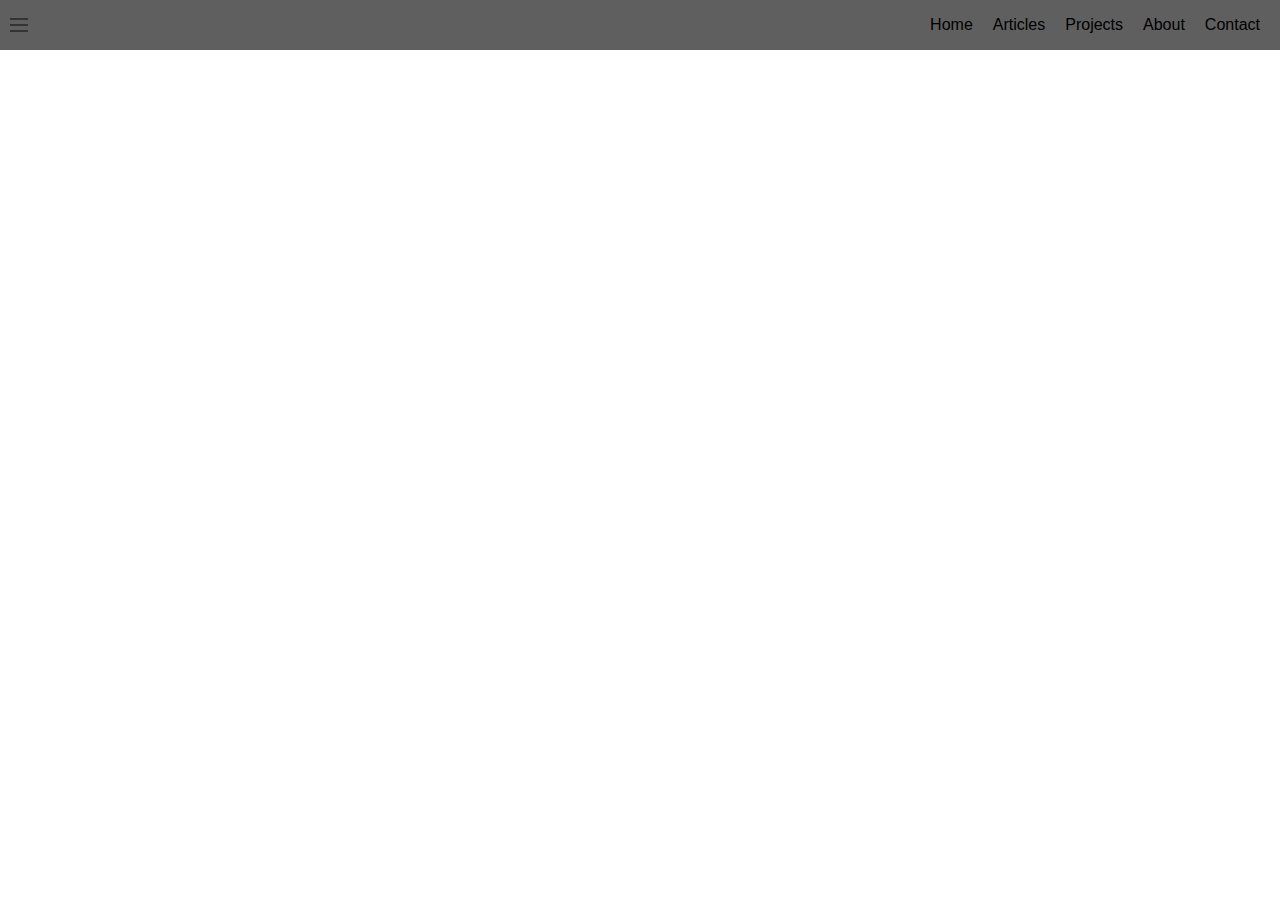
==== index.html @ 3849236d "landing image way too high of a resolution" ====
<!DOCTYPE html>
<html lang="en">
<head>
    <meta charset="UTF-8">
    <meta http-equiv="X-UA-Compatible" content="IE=edge">
    <meta name="viewport" content="width=device-width, initial-scale=1.0">
    <title>Document</title>
    <link rel="stylesheet" href="stylesheet.css">
</head>
<body>
    <header>
        <div class="top-bar">
            <div class="top-bar-icons">
                <div class="top-bar-icons-hamburger-container">
                    <a href="#" class="top-bar-icons-hamburger jc-center ai-center">  
                        <div class="bar"></div>
                        <div class="bar"></div>
                        <div class="bar"></div>
                    </a>
                </div>
            </div>
            <div class="top-bar-links ai-center">
                <a class="top-bar-link-single active" href="#home">Home</a>
                <a class="top-bar-link-single" href="#articles">Articles</a>
                <a class="top-bar-link-single" href="#projects">Projects</a>
                <a class="top-bar-link-single" href="#about">About</a>
                <a class="top-bar-link-single" href="#contact">Contact</a>
            </div>
        </div>
    </header>
    <div class="container">
        <div class="parallax"></div>
        <!-- <div id="About" class="title">
            <h1>Hi.</h1>
        </div> -->
    </div>
</body>
</html>
---- stylesheet.css ----
:root {
    --ff-sans: -apple-system,BlinkMacSystemFont,"Segoe UI","Liberation Sans",sans-serif;
    --top-bar-hieght: 50px;
}

body {
    margin: 0px;
    background-color: rgb(37, 37, 37);
}

.header {
    display: block;
}

.top-bar {
    position: fixed;
    top: 0;
    left:0;
    min-width: auto;
    width: 100%;
    background-color: rgb(95, 95, 95);
    height: var(--top-bar-hieght);
    z-index: 5050;
    box-sizing: border-box;
    display: flex;
    justify-content: space-between;
    padding: 0 10px;
}

.top-bar-icons {
    display: flex;
    justify-content: space-between;
}

.top-bar-icons-hamburger-container {
    display: flex;
    flex-direction: column;
    justify-content: space-evenly;
}

.bar {
    width: 18px;
    height: 2px;
    background-color: #333;
    margin: 4px 0;
    transition: 0.4s;
  }

.top-bar-links {
    display: flex;
    justify-content: space-between;
}

.top-bar-link-single {
    padding: 0 10px;
    color: black;
    font-family: var(--ff-sans);
    border-radius: 1000px;
}

.top-bar-link-single:hover{
    background-color: rgb(138, 138, 138);
}

.top-bar-icons-hamburger:hover > * {
    background-color: rgb(138, 138, 138);
}

.container {
    position: relative;
    width: 100%;
    top: var(--top-bar-hieght);
    left: 0px;
    margin: 0;
}

html {
    background: url(./assets/pfo.png);
    background-size: cover;
    --webkit-background-size: cover;
}

a:link {
    text-decoration: none;
}

.ps-relative {
    position: relative !important;
}

.jc-center {
    justify-content: center !important;
}

.ai-center {
    align-items: center !important;
}
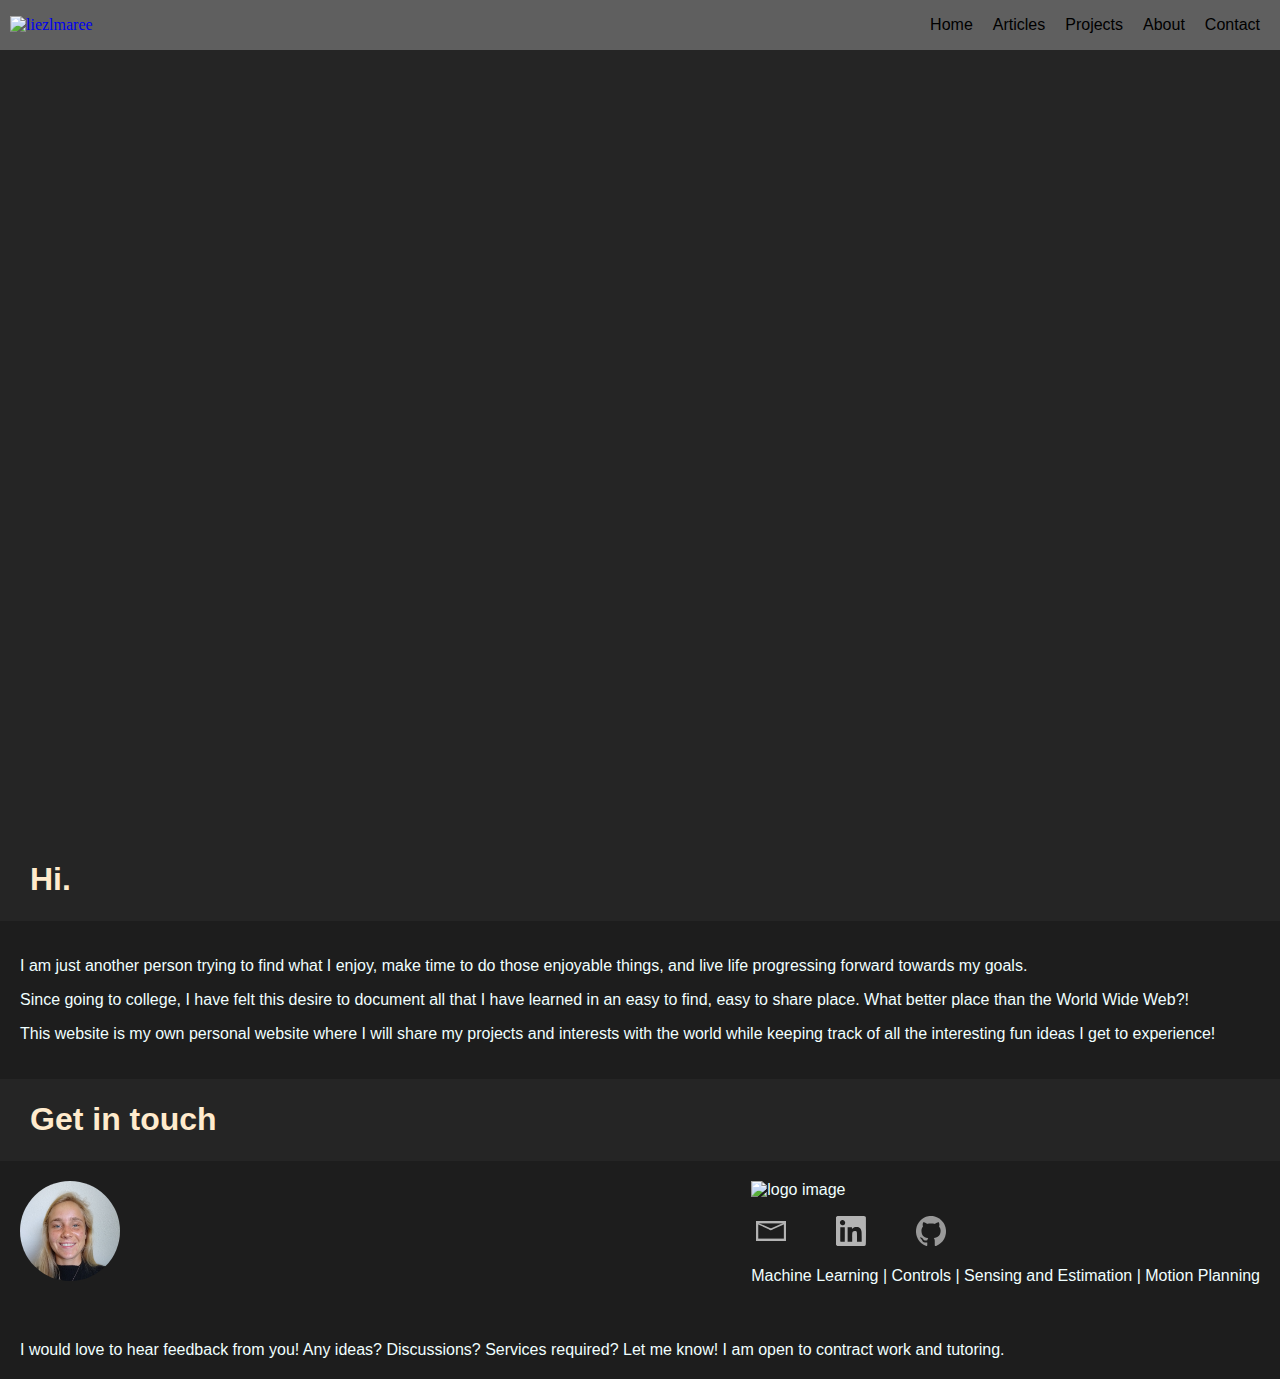
==== commit 664f8814: "added contact section, working on dynamic page content" ====
--- a/index.html
+++ b/index.html
@@ -6,23 +6,29 @@
     <meta name="viewport" content="width=device-width, initial-scale=1.0">
     <title>Document</title>
     <link rel="stylesheet" href="stylesheet.css">
+    <link rel="icon" href="./assets/lm.png">
 </head>
 <body>
     <header>
         <div class="top-bar">
             <div class="top-bar-icons">
-                <div class="top-bar-icons-hamburger-container">
+                <div class="vc-flexbox">
                     <a href="#" class="top-bar-icons-hamburger jc-center ai-center">  
                         <div class="bar"></div>
                         <div class="bar"></div>
                         <div class="bar"></div>
                     </a>
                 </div>
+                <div class="vc-flexbox">
+                    <a href="#" class="top-bar-icons-logo">
+                        <img class="logo" src="assets/liezlmaree.png" alt="liezlmaree">
+                    </a>
+                </div>
             </div>
             <div class="top-bar-links ai-center">
-                <a class="top-bar-link-single active" href="#home">Home</a>
+                <a class="top-bar-link-single active" href="index.html">Home</a>
                 <a class="top-bar-link-single" href="#articles">Articles</a>
-                <a class="top-bar-link-single" href="#projects">Projects</a>
+                <a class="top-bar-link-single" href="projects.html">Projects</a>
                 <a class="top-bar-link-single" href="#about">About</a>
                 <a class="top-bar-link-single" href="#contact">Contact</a>
             </div>
@@ -30,9 +36,46 @@
     </header>
     <div class="container">
         <div class="parallax"></div>
-        <!-- <div id="About" class="title">
+        <div id="about" class="title">
             <h1>Hi.</h1>
-        </div> -->
+        </div>
+        <div class="description">
+            <p>
+                I am just another person trying to find what I enjoy, make time to do those enjoyable things, and live life progressing forward towards my goals.
+            </p>
+            <p>
+                Since going to college, I have felt this desire to document all that I have learned in an easy to find, easy to share place. What better place than the World Wide Web?!</p>
+            <p>
+                This website is my own personal website where I will share my projects and interests with the world while keeping track of all the interesting fun ideas I get to experience!
+            </p>
+        </div>
+        <div id="contact" class="title">
+            <h1>Get in touch</h1>
+        </div>
+        <div class="description">
+            <div class="hc-flexbox">
+                <img id="profile-pic" src="assets/profile-picture.jpg" alt="Profile picture">
+                <div class="vc-flexbox pad-left">
+                    <img class="logo" src="assets/liezlmaree.png" alt="logo image">
+                    <div id=contact-info class="hc-flexbox">
+                        <a class="vc-flexbox" href="mailto:liezlmaree8@gmail.com">
+                            <img class="icon" src="assets/email.svg" alt="email">
+                        </a>
+                        <a class="vc-flexbox" href="https://www.linkedin.com/in/liezl-maree/">
+                            <img class="icon" src="assets/linkedin.svg" alt="linkedin">
+                        </a>
+                        <a class="vc-flexbox" href="https://github.com/roomrys">
+                            <img class="icon" src="assets/github.svg" alt="linkedin">
+                        </a>
+                    </div>
+                    <p>Machine Learning | Controls | Sensing and Estimation | Motion Planning</p>
+                </div>
+            </div>
+        </div>
+        
+        <div class="description">
+            I would love to hear feedback from you! Any ideas? Discussions? Services required? Let me know! I am open to contract work and tutoring.
+        </div>
     </div>
 </body>
 </html>--- a/stylesheet.css
+++ b/stylesheet.css
@@ -1,6 +1,8 @@
 :root {
     --ff-sans: -apple-system,BlinkMacSystemFont,"Segoe UI","Liberation Sans",sans-serif;
     --top-bar-hieght: 50px;
+    --title-height: 60px;
+    --logo-width: 200px;
 }
 
 body {
@@ -32,18 +34,34 @@
     justify-content: space-between;
 }
 
-.top-bar-icons-hamburger-container {
+.logo {
+    height: 30px;
+    max-width: var(--logo-width);
+}
+
+.vc-flexbox {
     display: flex;
     flex-direction: column;
     justify-content: space-evenly;
 }
 
+.hc-flexbox {
+    display: flex;
+    justify-content: space-between;
+}
+
+.pad-left {
+    padding-left: 20px;
+}
+
 .bar {
+    display: none;
     width: 18px;
     height: 2px;
     background-color: #333;
     margin: 4px 0;
     transition: 0.4s;
+
   }
 
 .top-bar-links {
@@ -74,10 +92,47 @@
     margin: 0;
 }
 
-html {
+.parallax {
     background: url(./assets/pfo.png);
     background-size: cover;
+    background-attachment: fixed;
+    background-position: top;
+    background-repeat: no-repeat;
     --webkit-background-size: cover;
+    min-height: calc(100vh - var(--title-height) - var(--top-bar-hieght));
+}
+
+.title {
+    padding-left: 30px;
+    height: var(--title-height);
+    color:blanchedalmond;
+    font-family: var(--ff-sans);
+}
+
+.description {
+    padding: 20px;
+    color:azure;
+    font-family: var(--ff-sans);
+    background-color: rgb(29, 29, 29);
+}
+
+#profile-pic {
+    max-height: 100px;
+    border-radius: 50%;
+}
+
+#contact-info {
+    max-width: var(--logo-width);
+}
+
+.icon {
+    max-width: 30px;
+    margin: 5px;
+}
+
+.icon:hover {
+    filter: invert(48%) sepia(13%) saturate(3207%) hue-rotate(130deg) brightness(95%) contrast(80%);
+
 }
 
 a:link {
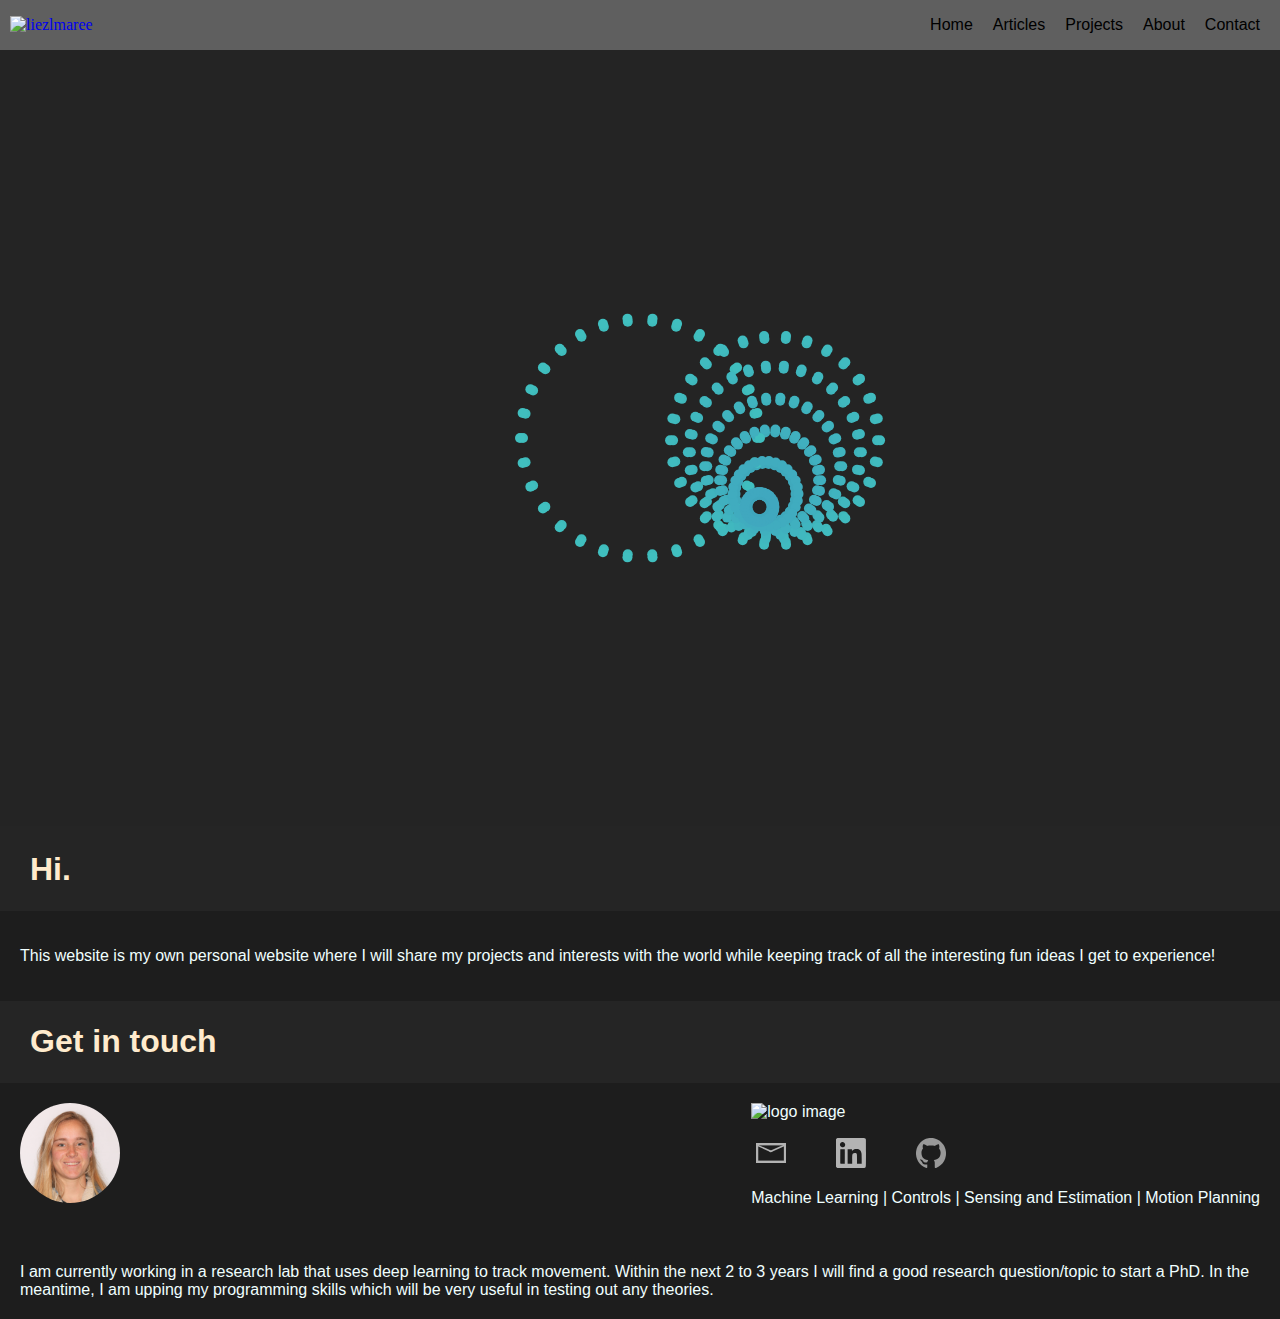
==== commit 7d3fa604: "Add grid on projects page" ====
--- a/index.html
+++ b/index.html
@@ -4,12 +4,14 @@
     <meta charset="UTF-8">
     <meta http-equiv="X-UA-Compatible" content="IE=edge">
     <meta name="viewport" content="width=device-width, initial-scale=1.0">
-    <title>Document</title>
-    <link rel="stylesheet" href="stylesheet.css">
+    <title>liezlmaree</title>
+    <link rel="stylesheet" href="styles/stylesheet.css">
     <link rel="icon" href="./assets/lm.png">
+    <script src="js/load-nav.js"></script>
+    <script defer src="js/canvas.js" ></script>
 </head>
 <body>
-    <header>
+    <!-- <header>
         <div class="top-bar">
             <div class="top-bar-icons">
                 <div class="vc-flexbox">
@@ -33,18 +35,14 @@
                 <a class="top-bar-link-single" href="#contact">Contact</a>
             </div>
         </div>
-    </header>
+    </header> -->
     <div class="container">
-        <div class="parallax"></div>
+        <!-- <div class="parallax"></div> -->
+        <canvas></canvas>
         <div id="about" class="title">
             <h1>Hi.</h1>
         </div>
         <div class="description">
-            <p>
-                I am just another person trying to find what I enjoy, make time to do those enjoyable things, and live life progressing forward towards my goals.
-            </p>
-            <p>
-                Since going to college, I have felt this desire to document all that I have learned in an easy to find, easy to share place. What better place than the World Wide Web?!</p>
             <p>
                 This website is my own personal website where I will share my projects and interests with the world while keeping track of all the interesting fun ideas I get to experience!
             </p>
@@ -74,7 +72,10 @@
         </div>
         
         <div class="description">
-            I would love to hear feedback from you! Any ideas? Discussions? Services required? Let me know! I am open to contract work and tutoring.
+            I am currently working in a research lab that uses deep learning to track 
+            movement. Within the next 2 to 3 years I will find a good research 
+            question/topic to start a PhD. In the meantime, I am upping my programming 
+            skills which will be very useful in testing out any theories. 
         </div>
     </div>
 </body>
--- a/styles/stylesheet.css
+++ b/styles/stylesheet.css
@@ -0,0 +1,151 @@
+:root {
+    --ff-sans: -apple-system,BlinkMacSystemFont,"Segoe UI","Liberation Sans",sans-serif;
+    --top-bar-hieght: 50px;
+    --title-height: 60px;
+    --logo-width: 200px;
+}
+
+body {
+    margin: 0px;
+    background-color: rgb(37, 37, 37);
+}
+
+.header {
+    display: block;
+}
+
+.top-bar {
+    position: fixed;
+    top: 0;
+    left:0;
+    min-width: auto;
+    width: 100%;
+    background-color: rgb(95, 95, 95);
+    height: var(--top-bar-hieght);
+    z-index: 5050;
+    box-sizing: border-box;
+    display: flex;
+    justify-content: space-between;
+    padding: 0 10px;
+}
+
+.top-bar-icons {
+    display: flex;
+    justify-content: space-between;
+}
+
+.logo {
+    height: 30px;
+    max-width: var(--logo-width);
+}
+
+.vc-flexbox {
+    display: flex;
+    flex-direction: column;
+    justify-content: space-evenly;
+}
+
+.hc-flexbox {
+    display: flex;
+    justify-content: space-between;
+}
+
+.pad-left {
+    padding-left: 20px;
+}
+
+.bar {
+    display: none;
+    width: 18px;
+    height: 2px;
+    background-color: #333;
+    margin: 4px 0;
+    transition: 0.4s;
+
+  }
+
+.top-bar-links {
+    display: flex;
+    justify-content: space-between;
+}
+
+.top-bar-link-single {
+    padding: 0 10px;
+    color: black;
+    font-family: var(--ff-sans);
+    border-radius: 1000px;
+}
+
+.top-bar-link-single:hover{
+    background-color: rgb(138, 138, 138);
+}
+
+.top-bar-icons-hamburger:hover > * {
+    background-color: rgb(138, 138, 138);
+}
+
+.container {
+    position: relative;
+    top: var(--top-bar-hieght);
+    width: 100%;
+    margin: 0;
+}
+
+.parallax {
+    background: url(./assets/pfo.png);
+    background-size: cover;
+    background-attachment: fixed;
+    background-position: top;
+    background-repeat: no-repeat;
+    --webkit-background-size: cover;
+    min-height: calc(100vh - var(--title-height) - var(--top-bar-hieght));
+}
+
+.title {
+    padding-left: 30px;
+    height: var(--title-height);
+    color:blanchedalmond;
+    font-family: var(--ff-sans);
+}
+
+.description {
+    padding: 20px;
+    color:azure;
+    font-family: var(--ff-sans);
+    background-color: rgb(29, 29, 29);
+}
+
+#profile-pic {
+    max-height: 100px;
+    border-radius: 50%;
+}
+
+#contact-info {
+    max-width: var(--logo-width);
+}
+
+.icon {
+    max-width: 30px;
+    margin: 5px;
+}
+
+.icon:hover {
+    filter: invert(48%) sepia(13%) saturate(3207%) hue-rotate(130deg) brightness(95%) contrast(80%);
+
+}
+
+a:link {
+    text-decoration: none;
+}
+
+.ps-relative {
+    position: relative !important;
+}
+
+.jc-center {
+    justify-content: center !important;
+}
+
+.ai-center {
+    align-items: center !important;
+}